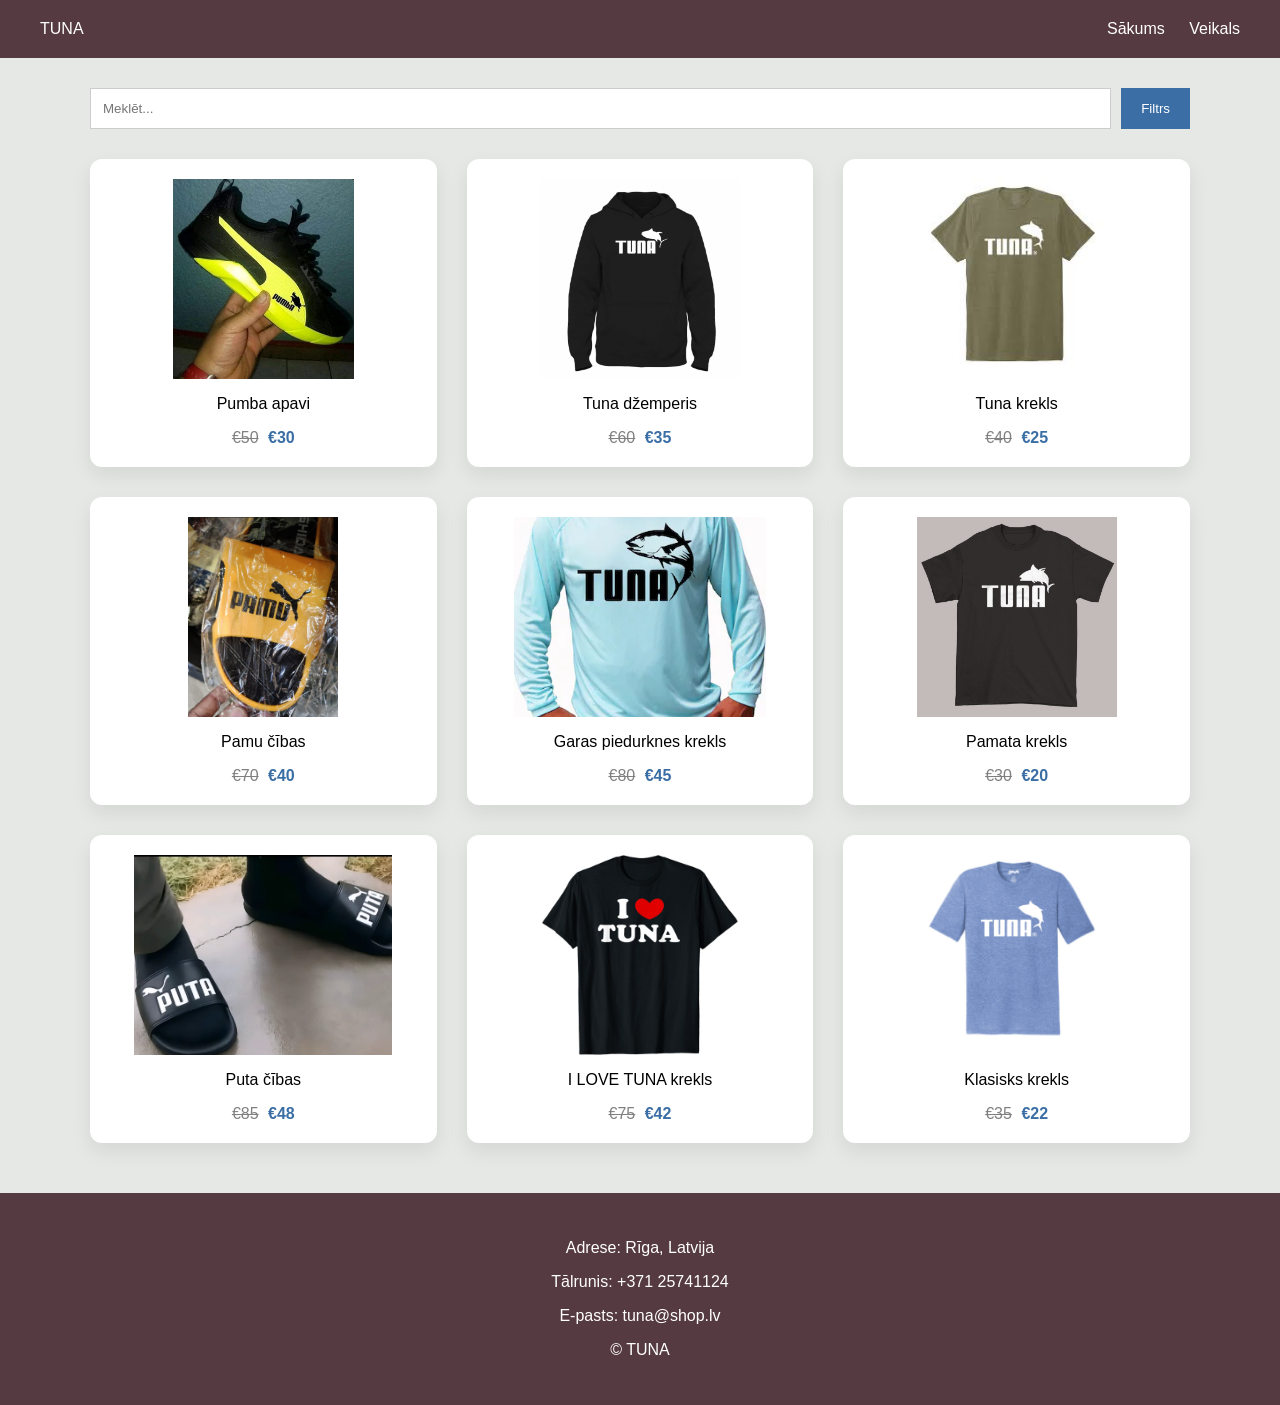
==== store.html @ 538da8e0 "upload" ====
<!DOCTYPE html>
<html lang="lv">
<head>
  <meta charset="UTF-8">
  <title>TUNA veikals</title>
  <link rel="stylesheet" href="storecss.css">
</head>

<body>

<header>
  <div class="logo">TUNA</div>
  <nav>
    <a href="index.html">Sākums</a>
    <a href="store.html">Veikals</a>
  </nav>
</header>

<main>

<div class="search">
  <input type="text" placeholder="Meklēt...">
  <button>Filtrs</button>
</div>

<div class="grid">

  <div class="card">
    <img src="pumba.jpeg" class="img">
    <p>Pumba apavi</p>
    <span class="old">€50</span>
    <span class="new">€30</span>
  </div>

  <div class="card">
    <img src="hodie.jpg" class="img">
    <p>Tuna džemperis</p>
    <span class="old">€60</span>
    <span class="new">€35</span>
  </div>

  <div class="card">
    <img src="tunagaišs.jpg" class="img">
    <p>Tuna krekls</p>
    <span class="old">€40</span>
    <span class="new">€25</span>
  </div>

  <div class="card">
    <img src="pamu.png" class="img">
    <p>Pamu čības</p>
    <span class="old">€70</span>
    <span class="new">€40</span>
  </div>

  <div class="card">
    <img src="garaspiedurknes.webp" class="img">
    <p>Garas piedurknes krekls</p>
    <span class="old">€80</span>
    <span class="new">€45</span>
  </div>

  <div class="card">
    <img src="shirt.jpg" class="img">
    <p>Pamata krekls</p>
    <span class="old">€30</span>
    <span class="new">€20</span>
  </div>

  <div class="card">
    <img src="puta.png" class="img">
    <p>Puta čības</p>
    <span class="old">€85</span>
    <span class="new">€48</span>
  </div>

  <div class="card">
    <img src="tunaheart.jpg" class="img">
    <p>I LOVE TUNA krekls</p>
    <span class="old">€75</span>
    <span class="new">€42</span>
  </div>

  <div class="card">
    <img src="zilskrekls.jpg" class="img">
    <p>Klasisks krekls</p>
    <span class="old">€35</span>
    <span class="new">€22</span>
  </div>

</div>

</main>

<footer>
  <p>Adrese: Rīga, Latvija</p>
  <p>Tālrunis: +371 25741124</p>
  <p>E-pasts: tuna@shop.lv</p>
  <p>© TUNA</p>
</footer>

</body>
</html>
---- storecss.css ----
body {
  margin: 0;
  font-family: Arial, sans-serif;
  background: #E6E8E6;
}

header {
  background: #553A41;
  color: white;
  padding: 20px 40px;
  display: flex;
  justify-content: space-between;
  align-items: center;
}

nav a {
  color: white;
  margin-left: 20px;
  text-decoration: none;
}

nav a:hover {
  color: #E6A5B1;
}

.search {
  max-width: 1100px;
  margin: 30px auto;
  display: flex;
  gap: 10px;
}

.search input {
  flex: 1;
  padding: 12px;
  border: 1px solid #ccc;
}

.search button {
  padding: 12px 20px;
  background: #3A6EA5;
  color: white;
  border: none;
  cursor: pointer;
}

.grid {
  max-width: 1100px;
  margin: auto;
  display: grid;
  grid-template-columns: repeat(3, 1fr);
  gap: 30px;
}

.card {
  background: white;
  padding: 20px;
  border-radius: 12px;
  text-align: center;
  box-shadow: 0 8px 20px rgba(0,0,0,0.08);
  transition: 0.3s;
}

.card:hover {
  transform: translateY(-6px);
}

.img {
  width: 100%;
  height: 200px;
  object-fit: contain;
  display: block;
  margin: auto;
  border-radius: 8px;
  margin-bottom: 10px;
}

.old {
  text-decoration: line-through;
  color: gray;
  margin-right: 5px;
}

.new {
  color: #3A6EA5;
  font-weight: bold;
}

footer {
  background: #553A41;
  color: white;
  text-align: center;
  padding: 30px;
  margin-top: 50px;
}
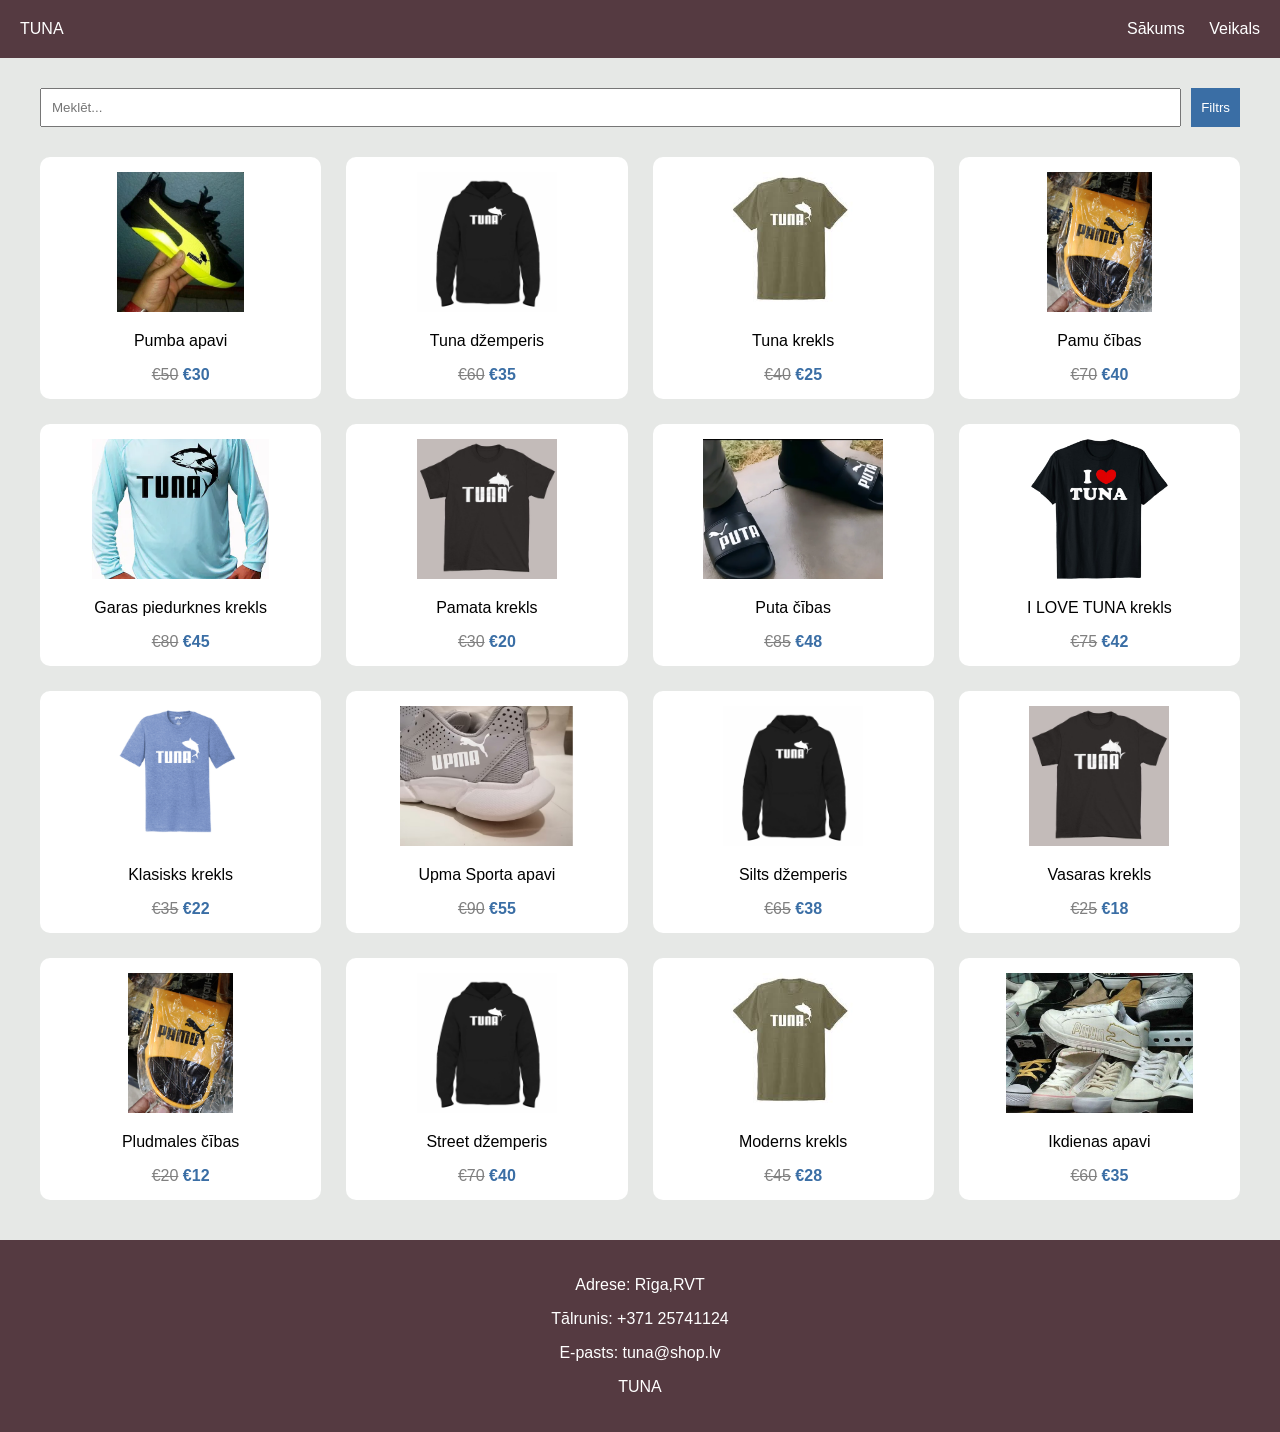
==== commit b312b2ce: "upload" ====
--- a/store.html
+++ b/store.html
@@ -88,15 +88,64 @@
     <span class="new">€22</span>
   </div>
 
+  <div class="card">
+    <img src="upma.avif" class="img">
+    <p>Upma Sporta apavi</p>
+    <span class="old">€90</span>
+    <span class="new">€55</span>
+  </div>
+
+  <div class="card">
+    <img src="hodie.jpg" class="img">
+    <p>Silts džemperis</p>
+    <span class="old">€65</span>
+    <span class="new">€38</span>
+  </div>
+
+  <div class="card">
+    <img src="shirt.jpg" class="img">
+    <p>Vasaras krekls</p>
+    <span class="old">€25</span>
+    <span class="new">€18</span>
+  </div>
+
+  <div class="card">
+    <img src="pamu.png" class="img">
+    <p>Pludmales čības</p>
+    <span class="old">€20</span>
+    <span class="new">€12</span>
+  </div>
+
+  <div class="card">
+    <img src="hodie.jpg" class="img">
+    <p>Street džemperis</p>
+    <span class="old">€70</span>
+    <span class="new">€40</span>
+  </div>
+
+  <div class="card">
+    <img src="tunagaišs.jpg" class="img">
+    <p>Moderns krekls</p>
+    <span class="old">€45</span>
+    <span class="new">€28</span>
+  </div>
+
+  <div class="card">
+    <img src="pmua.jpg" class="img">
+    <p>Ikdienas apavi</p>
+    <span class="old">€60</span>
+    <span class="new">€35</span>
+  </div>
+
 </div>
 
 </main>
 
 <footer>
-  <p>Adrese: Rīga, Latvija</p>
+  <p>Adrese: Rīga,RVT</p>
   <p>Tālrunis: +371 25741124</p>
   <p>E-pasts: tuna@shop.lv</p>
-  <p>© TUNA</p>
+  <p> TUNA</p>
 </footer>
 
 </body>
--- a/storecss.css
+++ b/storecss.css
@@ -7,10 +7,9 @@
 header {
   background: #553A41;
   color: white;
-  padding: 20px 40px;
+  padding: 20px;
   display: flex;
   justify-content: space-between;
-  align-items: center;
 }
 
 nav a {
@@ -20,11 +19,11 @@
 }
 
 nav a:hover {
-  color: #E6A5B1;
+  color: #BB7E8C;
 }
 
 .search {
-  max-width: 1100px;
+  max-width: 1200px;
   margin: 30px auto;
   display: flex;
   gap: 10px;
@@ -32,53 +31,44 @@
 
 .search input {
   flex: 1;
-  padding: 12px;
-  border: 1px solid #ccc;
+  padding: 10px;
 }
 
 .search button {
-  padding: 12px 20px;
+  padding: 10px;
   background: #3A6EA5;
   color: white;
   border: none;
-  cursor: pointer;
 }
 
 .grid {
-  max-width: 1100px;
+  max-width: 1200px;
   margin: auto;
   display: grid;
-  grid-template-columns: repeat(3, 1fr);
-  gap: 30px;
+  grid-template-columns: repeat(4, 1fr);
+  gap: 25px;
 }
 
 .card {
   background: white;
-  padding: 20px;
-  border-radius: 12px;
+  padding: 15px;
+  border-radius: 10px;
   text-align: center;
-  box-shadow: 0 8px 20px rgba(0,0,0,0.08);
-  transition: 0.3s;
 }
 
 .card:hover {
-  transform: translateY(-6px);
+  transform: scale(1.03);
 }
 
-.img {
+.card img {
   width: 100%;
-  height: 200px;
+  height: 140px;
   object-fit: contain;
-  display: block;
-  margin: auto;
-  border-radius: 8px;
-  margin-bottom: 10px;
 }
 
 .old {
   text-decoration: line-through;
   color: gray;
-  margin-right: 5px;
 }
 
 .new {
@@ -90,6 +80,6 @@
   background: #553A41;
   color: white;
   text-align: center;
-  padding: 30px;
-  margin-top: 50px;
+  padding: 20px;
+  margin-top: 40px;
 }
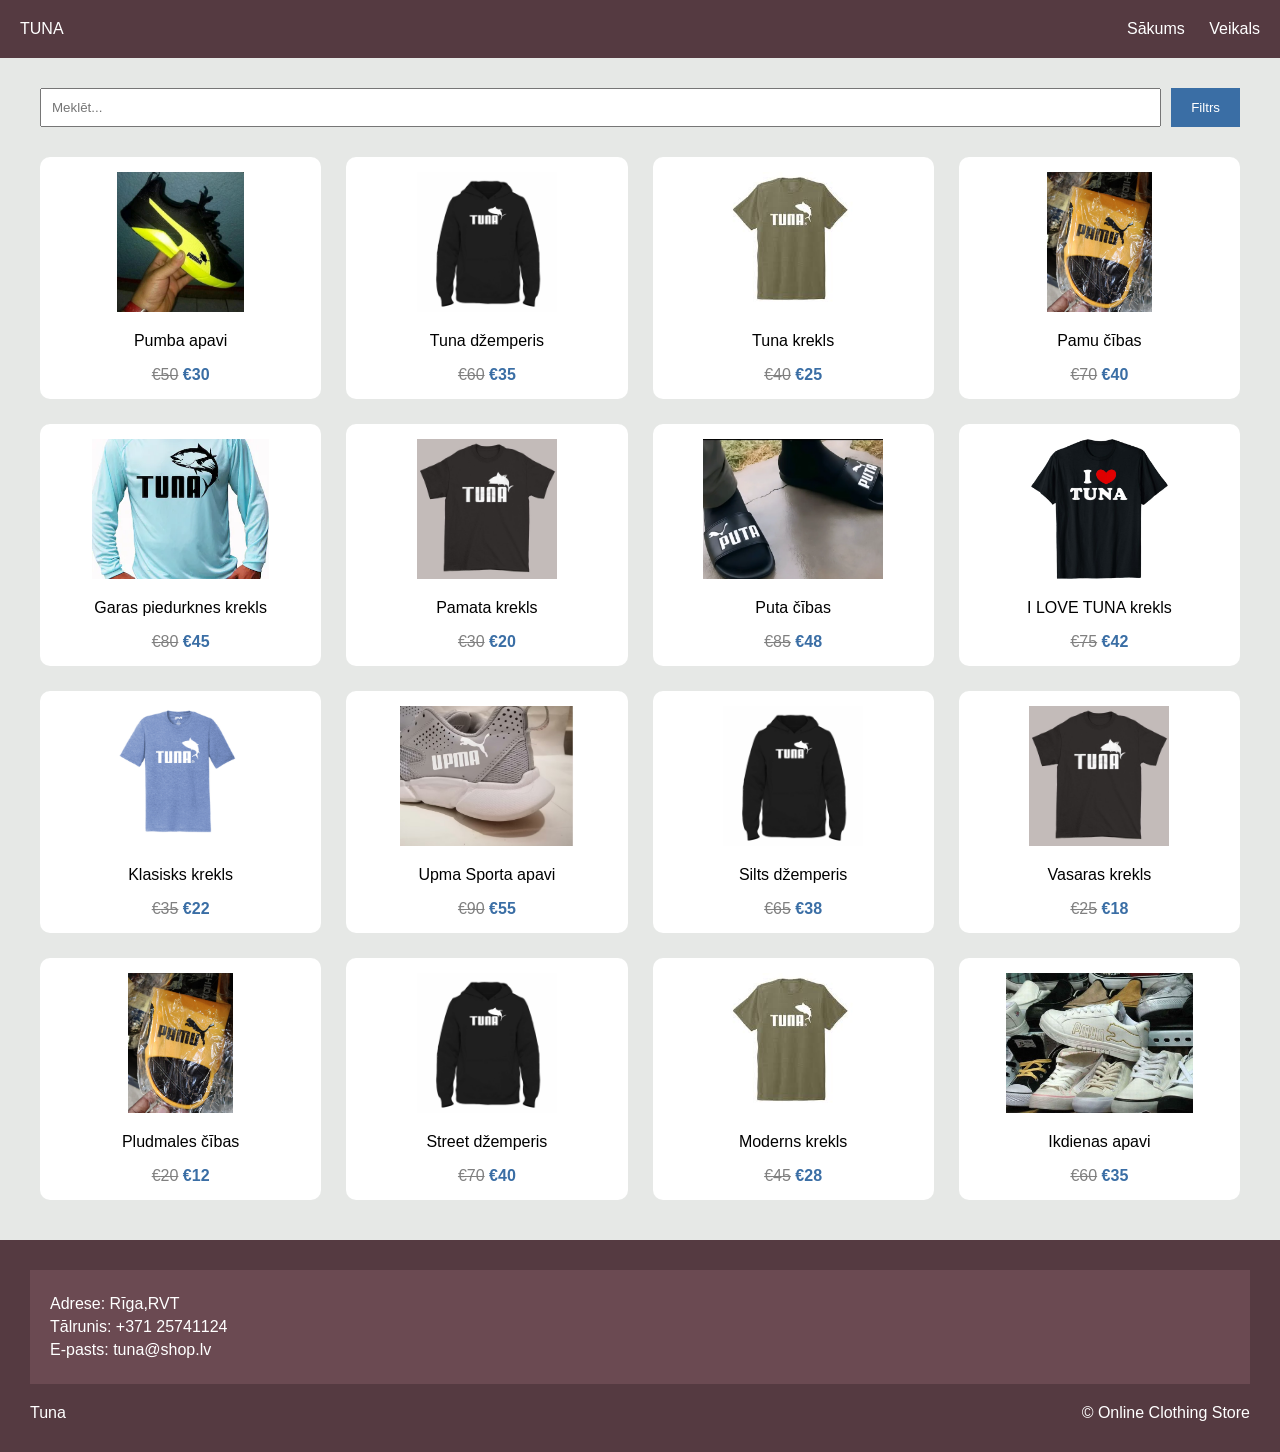
==== commit fe518ef5: "pievienots footer un cenu labojumi" ====
--- a/store.html
+++ b/store.html
@@ -142,10 +142,16 @@
 </main>
 
 <footer>
-  <p>Adrese: Rīga,RVT</p>
-  <p>Tālrunis: +371 25741124</p>
-  <p>E-pasts: tuna@shop.lv</p>
-  <p> TUNA</p>
+  <div class="footer-box">
+    <p>Adrese: Rīga,RVT</p>
+    <p>Tālrunis: +371 25741124</p>
+    <p>E-pasts: tuna@shop.lv</p>
+  </div>
+
+  <div class="footer-bottom">
+    <p>Tuna </p>
+    <p>© Online Clothing Store</p>
+  </div>
 </footer>
 
 </body>
--- a/storecss.css
+++ b/storecss.css
@@ -35,10 +35,11 @@
 }
 
 .search button {
-  padding: 10px;
+  padding: 10px 20px;
   background: #3A6EA5;
   color: white;
   border: none;
+  cursor: pointer;
 }
 
 .grid {
@@ -54,6 +55,7 @@
   padding: 15px;
   border-radius: 10px;
   text-align: center;
+  transition: 0.3s;
 }
 
 .card:hover {
@@ -79,7 +81,26 @@
 footer {
   background: #553A41;
   color: white;
-  text-align: center;
+  padding: 30px;
+  margin-top: 40px;
+}
+
+.footer-box {
+  background: #6B4A52;
   padding: 20px;
-  margin-top: 40px;
+  margin-bottom: 20px;
+}
+
+.footer-box p {
+  margin: 5px 0;
+}
+
+.footer-bottom {
+  display: flex;
+  justify-content: space-between;
+  align-items: center;
+}
+
+.footer-bottom p {
+  margin: 0;
 }
